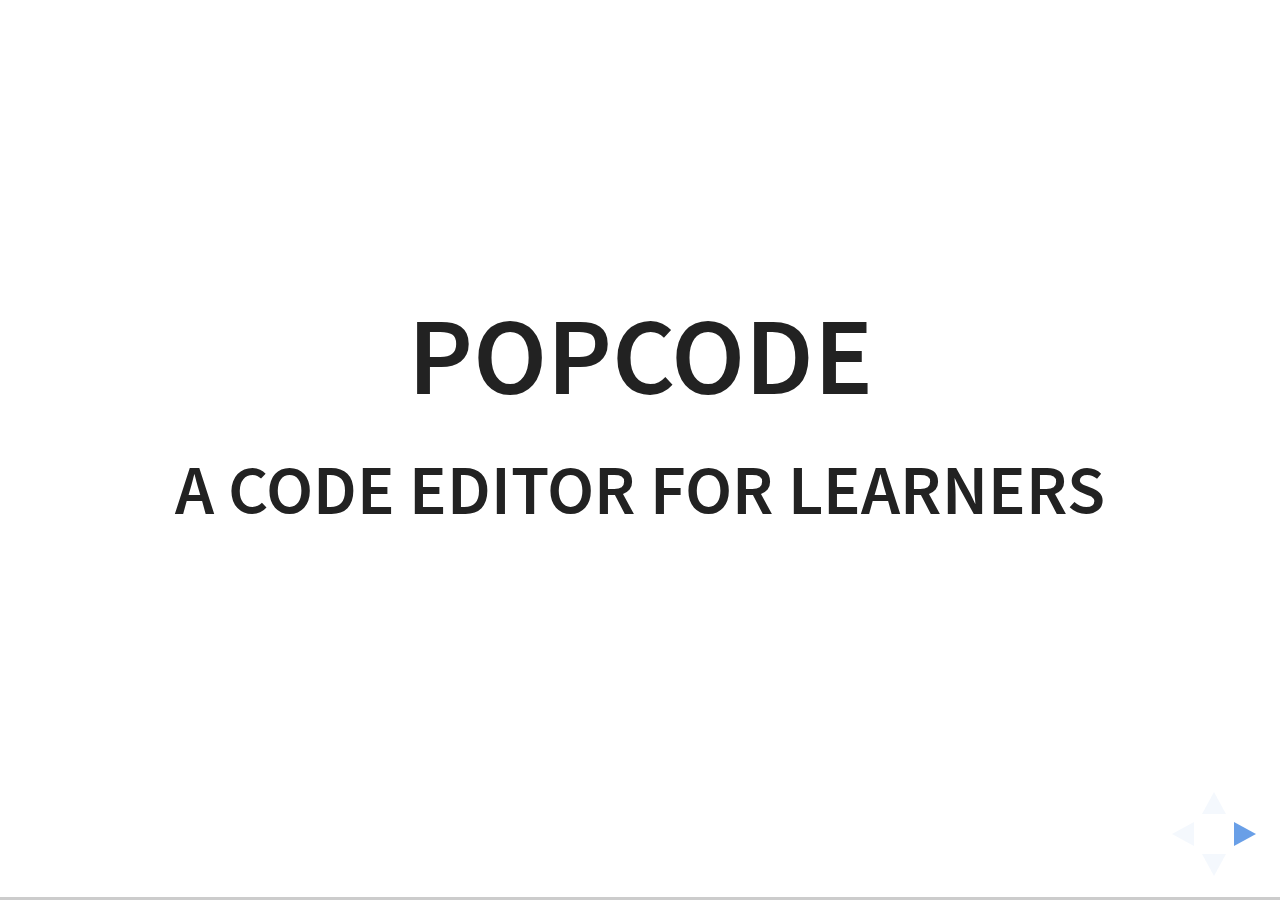
==== csnyc-popcode/index.html @ 27e4591c "Add a slide for tiered learning support" ====
<!doctype html>
<html>
  <head>
    <meta charset="utf-8">
    <meta name="viewport" content="width=device-width, initial-scale=1.0, maximum-scale=1.0, user-scalable=no">

    <title>Popcode: A Code Editor for Learners</title>

    <link rel="stylesheet" href="css/reveal.css">
    <link rel="stylesheet" href="css/theme/white.css">

    <!-- Theme used for syntax highlighting of code -->
    <link rel="stylesheet" href="lib/css/zenburn.css">

    <!-- Printing and PDF exports -->
    <script>
      var link = document.createElement( 'link' );
      link.rel = 'stylesheet';
      link.type = 'text/css';
      link.href = window.location.search.match( /print-pdf/gi ) ? 'css/print/pdf.css' : 'css/print/paper.css';
      document.getElementsByTagName( 'head' )[0].appendChild( link );
    </script>
  </head>
  <body>
    <div class="reveal">
      <div class="slides">
        <section>
          <h1>Popcode</h1>
          <h2>A Code Editor for Learners</h2>
        </section>

        <section>
          <h1>Do Now</h1>
          <table>
            <tr>
              <td><small>If your last name starts with <b>A–M</b>, open <code>https://jsbin.com</code></small></td>
              <td><small>If your last name starts with <b>N–Z</b>, open <code>https://popcode.org</code></small></td>
            </tr>
            <tr>
              <td colspan="2">
                Type the following code in the editor—then fix the bugs!
              </td>
            </tr>
            <tr>
              <td>
                <h4>HTML (in the <code>body</code>)</h4>
                <pre><code>&lt;h1&gt;My Web Page&lt;/h2&gt;
&lt;p&gt;&lt;a href=//google.com&gt;
  Go to Google
&lt;/a&gt;</pre>
              </td>
              <td>
                <h4>CSS</h4>
                <pre><code>a {
  font-color: red
}</code></pre>
              </td>
            </tr>
          </table>
        </section>

        <section>
          <p>Popcode is a code editor built for learners.</p>
        </section>

        <section>
          <h1>Agenda</h1>
          <ol>
            <li>Do Now/Intro</li>
            <li>What is Popcode?</li>
            <li>Why we built Popcode</li>
            <li>How Popcode is being used</li>
            <li>What’s next for Popcode</li>
            <li>Lesson and activity</li>
            <li>Discussion</li>
            <li>Q&amp;A</li>
          </ol>
        </section>

        <section>
          <h1>Who I am</h1>
          <div>
          <img style="max-height: 30vh" data-src="https://dl.dropboxusercontent.com/u/37033819/2016-11-17_2023.png?raw=1">
          </div>
          <ul>
            <li>My name is Mat</li>
            <li>I manage an engineering team at Genius</li>
            <li>I am a third-year volunteer for ScriptEd</li>
            <li>I created Popcode</li>
          </ul>
        </section>

        <section>
          <h1>What is Popcode?</h1>
        </section>

        <section>
          <p>Popcode tells you what’s wrong in plain English.</p>
          <table>
            <tr>
              <td>
                <h2>JS Bin</h2>
                <img data-src="images/jsbin.png">
              </td>
              <td>
                <h2>Popcode</h2>
                <img data-src="images/popcode.png">
              </td>
            </tr>
          </table>
        </section>

        <section>
          <p>Popcode is designed for classrooms</p>
          <ul>
            <li class="fragment">Works well on unreliable networks</li>
            <li class="fragment">One click to export work to GitHub gist</li>
            <li class="fragment">Teachers create starter code URL that can be opened with one click</li>
          </ul>
        </section>

        <section>
          <h1>Why we made Popcode</h1>
        </section>

        <section>
          <p>The web is a great place to learn to code.</p>

          <p class="fragment">It’s also a terrible one.</p>
        </section>

        <section>
          <p>Children learn best when they can explore on their own.</p>
        </section>

        <section>
          <p>Educators are most effective when teaching concepts, not rote mechanics.</p>
        </section>

        <section>
          <h1>How Popcode is being used today</h1>
        </section>

        <section>
          <img class="plain" data-src="https://s3.amazonaws.com/ellevate-app-uploads-production/events/4019/event_image/large/scripted-full-mark-orange.png?1424753155">
          <ul>
            <li>36 classrooms</li>
            <li>Over 1,000 students</li>
            <li>Daily part of the curriculum</li>
          </ul>
        </section>

        <section>
          <h1>What’s Next for Popcode</h1>
        </section>

        <section>
          <h3>More and better mistake support</h3>
        </section>

        <section>
          <h3>Code labeling</h3>
          <div>
            <img data-src="http://worrydream.com/LearnableProgramming/Images/Vocab7.png">
          </div>
        </section>

        <section>
          <h3>Tiered learning support</h3>
        </section>

        <section>
          <h3>Support more classroom workflows</h3>
          <ul>
            <li class="fragment">Assignment and submission</li>
            <li class="fragment">Automated checks for correctness</li>
            <li class="fragment">Group work</li>
          </ul>
        </section>

        <section>
          <h1>Activity</h1>
          <p><code>http://bit.ly/csnycpopcode1</code></p>
          <p><code>http://bit.ly/csnycpopcode2</code></p>
        </section>

        <section>
          <h1>Discussion</h1>
          <p>How can tools like Popcode better support students learning how to code?</p>
        </section>

        <section>
          <h1>Q&A</h1>
        </section>

        <section>
          <h1>Thanks!</h1>
          <p>https://popcode.org</p>
          <p>https://github.com/popcodeorg/popcode</p>
          <p>@popcodeorg</p>
          <p>mat.a.brown@gmail.com</p>
        </section>
      </div>
    </div>

    <script src="lib/js/head.min.js"></script>
    <script src="js/reveal.js"></script>

    <script>
      // More info https://github.com/hakimel/reveal.js#configuration
      Reveal.initialize({
        history: true,

        // More info https://github.com/hakimel/reveal.js#dependencies
        dependencies: [
        { src: 'plugin/markdown/marked.js' },
        { src: 'plugin/markdown/markdown.js' },
        { src: 'plugin/notes/notes.js', async: true },
        { src: 'plugin/highlight/highlight.js', async: true, callback: function() { hljs.initHighlightingOnLoad(); } }
        ]
      });
    </script>
  </body>
</html>
---- csnyc-popcode/css/reveal.css ----
/*!
 * reveal.js
 * http://lab.hakim.se/reveal-js
 * MIT licensed
 *
 * Copyright (C) 2016 Hakim El Hattab, http://hakim.se
 */
/*********************************************
 * RESET STYLES
 *********************************************/
html, body, .reveal div, .reveal span, .reveal applet, .reveal object, .reveal iframe,
.reveal h1, .reveal h2, .reveal h3, .reveal h4, .reveal h5, .reveal h6, .reveal p, .reveal blockquote, .reveal pre,
.reveal a, .reveal abbr, .reveal acronym, .reveal address, .reveal big, .reveal cite, .reveal code,
.reveal del, .reveal dfn, .reveal em, .reveal img, .reveal ins, .reveal kbd, .reveal q, .reveal s, .reveal samp,
.reveal small, .reveal strike, .reveal strong, .reveal sub, .reveal sup, .reveal tt, .reveal var,
.reveal b, .reveal u, .reveal center,
.reveal dl, .reveal dt, .reveal dd, .reveal ol, .reveal ul, .reveal li,
.reveal fieldset, .reveal form, .reveal label, .reveal legend,
.reveal table, .reveal caption, .reveal tbody, .reveal tfoot, .reveal thead, .reveal tr, .reveal th, .reveal td,
.reveal article, .reveal aside, .reveal canvas, .reveal details, .reveal embed,
.reveal figure, .reveal figcaption, .reveal footer, .reveal header, .reveal hgroup,
.reveal menu, .reveal nav, .reveal output, .reveal ruby, .reveal section, .reveal summary,
.reveal time, .reveal mark, .reveal audio, .reveal video {
  margin: 0;
  padding: 0;
  border: 0;
  font-size: 100%;
  font: inherit;
  vertical-align: baseline; }

.reveal article, .reveal aside, .reveal details, .reveal figcaption, .reveal figure,
.reveal footer, .reveal header, .reveal hgroup, .reveal menu, .reveal nav, .reveal section {
  display: block; }

/*********************************************
 * GLOBAL STYLES
 *********************************************/
html,
body {
  width: 100%;
  height: 100%;
  overflow: hidden; }

body {
  position: relative;
  line-height: 1;
  background-color: #fff;
  color: #000; }

html:-webkit-full-screen-ancestor {
  background-color: inherit; }

html:-moz-full-screen-ancestor {
  background-color: inherit; }

/*********************************************
 * VIEW FRAGMENTS
 *********************************************/
.reveal .slides section .fragment {
  opacity: 0;
  visibility: hidden;
  -webkit-transition: all .2s ease;
          transition: all .2s ease; }
  .reveal .slides section .fragment.visible {
    opacity: 1;
    visibility: visible; }

.reveal .slides section .fragment.grow {
  opacity: 1;
  visibility: visible; }
  .reveal .slides section .fragment.grow.visible {
    -webkit-transform: scale(1.3);
            transform: scale(1.3); }

.reveal .slides section .fragment.shrink {
  opacity: 1;
  visibility: visible; }
  .reveal .slides section .fragment.shrink.visible {
    -webkit-transform: scale(0.7);
            transform: scale(0.7); }

.reveal .slides section .fragment.zoom-in {
  -webkit-transform: scale(0.1);
          transform: scale(0.1); }
  .reveal .slides section .fragment.zoom-in.visible {
    -webkit-transform: none;
            transform: none; }

.reveal .slides section .fragment.fade-out {
  opacity: 1;
  visibility: visible; }
  .reveal .slides section .fragment.fade-out.visible {
    opacity: 0;
    visibility: hidden; }

.reveal .slides section .fragment.semi-fade-out {
  opacity: 1;
  visibility: visible; }
  .reveal .slides section .fragment.semi-fade-out.visible {
    opacity: 0.5;
    visibility: visible; }

.reveal .slides section .fragment.strike {
  opacity: 1;
  visibility: visible; }
  .reveal .slides section .fragment.strike.visible {
    text-decoration: line-through; }

.reveal .slides section .fragment.fade-up {
  -webkit-transform: translate(0, 20%);
          transform: translate(0, 20%); }
  .reveal .slides section .fragment.fade-up.visible {
    -webkit-transform: translate(0, 0);
            transform: translate(0, 0); }

.reveal .slides section .fragment.fade-down {
  -webkit-transform: translate(0, -20%);
          transform: translate(0, -20%); }
  .reveal .slides section .fragment.fade-down.visible {
    -webkit-transform: translate(0, 0);
            transform: translate(0, 0); }

.reveal .slides section .fragment.fade-right {
  -webkit-transform: translate(-20%, 0);
          transform: translate(-20%, 0); }
  .reveal .slides section .fragment.fade-right.visible {
    -webkit-transform: translate(0, 0);
            transform: translate(0, 0); }

.reveal .slides section .fragment.fade-left {
  -webkit-transform: translate(20%, 0);
          transform: translate(20%, 0); }
  .reveal .slides section .fragment.fade-left.visible {
    -webkit-transform: translate(0, 0);
            transform: translate(0, 0); }

.reveal .slides section .fragment.current-visible {
  opacity: 0;
  visibility: hidden; }
  .reveal .slides section .fragment.current-visible.current-fragment {
    opacity: 1;
    visibility: visible; }

.reveal .slides section .fragment.highlight-red,
.reveal .slides section .fragment.highlight-current-red,
.reveal .slides section .fragment.highlight-green,
.reveal .slides section .fragment.highlight-current-green,
.reveal .slides section .fragment.highlight-blue,
.reveal .slides section .fragment.highlight-current-blue {
  opacity: 1;
  visibility: visible; }

.reveal .slides section .fragment.highlight-red.visible {
  color: #ff2c2d; }

.reveal .slides section .fragment.highlight-green.visible {
  color: #17ff2e; }

.reveal .slides section .fragment.highlight-blue.visible {
  color: #1b91ff; }

.reveal .slides section .fragment.highlight-current-red.current-fragment {
  color: #ff2c2d; }

.reveal .slides section .fragment.highlight-current-green.current-fragment {
  color: #17ff2e; }

.reveal .slides section .fragment.highlight-current-blue.current-fragment {
  color: #1b91ff; }

/*********************************************
 * DEFAULT ELEMENT STYLES
 *********************************************/
/* Fixes issue in Chrome where italic fonts did not appear when printing to PDF */
.reveal:after {
  content: '';
  font-style: italic; }

.reveal iframe {
  z-index: 1; }

/** Prevents layering issues in certain browser/transition combinations */
.reveal a {
  position: relative; }

.reveal .stretch {
  max-width: none;
  max-height: none; }

.reveal pre.stretch code {
  height: 100%;
  max-height: 100%;
  box-sizing: border-box; }

/*********************************************
 * CONTROLS
 *********************************************/
.reveal .controls {
  display: none;
  position: fixed;
  width: 110px;
  height: 110px;
  z-index: 30;
  right: 10px;
  bottom: 10px;
  -webkit-user-select: none; }

.reveal .controls button {
  padding: 0;
  position: absolute;
  opacity: 0.05;
  width: 0;
  height: 0;
  background-color: transparent;
  border: 12px solid transparent;
  -webkit-transform: scale(0.9999);
          transform: scale(0.9999);
  -webkit-transition: all 0.2s ease;
          transition: all 0.2s ease;
  -webkit-appearance: none;
  -webkit-tap-highlight-color: transparent; }

.reveal .controls .enabled {
  opacity: 0.7;
  cursor: pointer; }

.reveal .controls .enabled:active {
  margin-top: 1px; }

.reveal .controls .navigate-left {
  top: 42px;
  border-right-width: 22px;
  border-right-color: #000; }

.reveal .controls .navigate-left.fragmented {
  opacity: 0.3; }

.reveal .controls .navigate-right {
  left: 74px;
  top: 42px;
  border-left-width: 22px;
  border-left-color: #000; }

.reveal .controls .navigate-right.fragmented {
  opacity: 0.3; }

.reveal .controls .navigate-up {
  left: 42px;
  border-bottom-width: 22px;
  border-bottom-color: #000; }

.reveal .controls .navigate-up.fragmented {
  opacity: 0.3; }

.reveal .controls .navigate-down {
  left: 42px;
  top: 74px;
  border-top-width: 22px;
  border-top-color: #000; }

.reveal .controls .navigate-down.fragmented {
  opacity: 0.3; }

/*********************************************
 * PROGRESS BAR
 *********************************************/
.reveal .progress {
  position: fixed;
  display: none;
  height: 3px;
  width: 100%;
  bottom: 0;
  left: 0;
  z-index: 10;
  background-color: rgba(0, 0, 0, 0.2); }

.reveal .progress:after {
  content: '';
  display: block;
  position: absolute;
  height: 20px;
  width: 100%;
  top: -20px; }

.reveal .progress span {
  display: block;
  height: 100%;
  width: 0px;
  background-color: #000;
  -webkit-transition: width 800ms cubic-bezier(0.26, 0.86, 0.44, 0.985);
          transition: width 800ms cubic-bezier(0.26, 0.86, 0.44, 0.985); }

/*********************************************
 * SLIDE NUMBER
 *********************************************/
.reveal .slide-number {
  position: fixed;
  display: block;
  right: 8px;
  bottom: 8px;
  z-index: 31;
  font-family: Helvetica, sans-serif;
  font-size: 12px;
  line-height: 1;
  color: #fff;
  background-color: rgba(0, 0, 0, 0.4);
  padding: 5px; }

.reveal .slide-number-delimiter {
  margin: 0 3px; }

/*********************************************
 * SLIDES
 *********************************************/
.reveal {
  position: relative;
  width: 100%;
  height: 100%;
  overflow: hidden;
  -ms-touch-action: none;
      touch-action: none; }

.reveal .slides {
  position: absolute;
  width: 100%;
  height: 100%;
  top: 0;
  right: 0;
  bottom: 0;
  left: 0;
  margin: auto;
  overflow: visible;
  z-index: 1;
  text-align: center;
  -webkit-perspective: 600px;
          perspective: 600px;
  -webkit-perspective-origin: 50% 40%;
          perspective-origin: 50% 40%; }

.reveal .slides > section {
  -ms-perspective: 600px; }

.reveal .slides > section,
.reveal .slides > section > section {
  display: none;
  position: absolute;
  width: 100%;
  padding: 20px 0px;
  z-index: 10;
  -webkit-transform-style: preserve-3d;
          transform-style: preserve-3d;
  -webkit-transition: -webkit-transform-origin 800ms cubic-bezier(0.26, 0.86, 0.44, 0.985), -webkit-transform 800ms cubic-bezier(0.26, 0.86, 0.44, 0.985), visibility 800ms cubic-bezier(0.26, 0.86, 0.44, 0.985), opacity 800ms cubic-bezier(0.26, 0.86, 0.44, 0.985);
          transition: transform-origin 800ms cubic-bezier(0.26, 0.86, 0.44, 0.985), transform 800ms cubic-bezier(0.26, 0.86, 0.44, 0.985), visibility 800ms cubic-bezier(0.26, 0.86, 0.44, 0.985), opacity 800ms cubic-bezier(0.26, 0.86, 0.44, 0.985); }

/* Global transition speed settings */
.reveal[data-transition-speed="fast"] .slides section {
  -webkit-transition-duration: 400ms;
          transition-duration: 400ms; }

.reveal[data-transition-speed="slow"] .slides section {
  -webkit-transition-duration: 1200ms;
          transition-duration: 1200ms; }

/* Slide-specific transition speed overrides */
.reveal .slides section[data-transition-speed="fast"] {
  -webkit-transition-duration: 400ms;
          transition-duration: 400ms; }

.reveal .slides section[data-transition-speed="slow"] {
  -webkit-transition-duration: 1200ms;
          transition-duration: 1200ms; }

.reveal .slides > section.stack {
  padding-top: 0;
  padding-bottom: 0; }

.reveal .slides > section.present,
.reveal .slides > section > section.present {
  display: block;
  z-index: 11;
  opacity: 1; }

.reveal.center,
.reveal.center .slides,
.reveal.center .slides section {
  min-height: 0 !important; }

/* Don't allow interaction with invisible slides */
.reveal .slides > section.future,
.reveal .slides > section > section.future,
.reveal .slides > section.past,
.reveal .slides > section > section.past {
  pointer-events: none; }

.reveal.overview .slides > section,
.reveal.overview .slides > section > section {
  pointer-events: auto; }

.reveal .slides > section.past,
.reveal .slides > section.future,
.reveal .slides > section > section.past,
.reveal .slides > section > section.future {
  opacity: 0; }

/*********************************************
 * Mixins for readability of transitions
 *********************************************/
/*********************************************
 * SLIDE TRANSITION
 * Aliased 'linear' for backwards compatibility
 *********************************************/
.reveal.slide section {
  -webkit-backface-visibility: hidden;
          backface-visibility: hidden; }

.reveal .slides > section[data-transition=slide].past,
.reveal .slides > section[data-transition~=slide-out].past,
.reveal.slide .slides > section:not([data-transition]).past {
  -webkit-transform: translate(-150%, 0);
          transform: translate(-150%, 0); }

.reveal .slides > section[data-transition=slide].future,
.reveal .slides > section[data-transition~=slide-in].future,
.reveal.slide .slides > section:not([data-transition]).future {
  -webkit-transform: translate(150%, 0);
          transform: translate(150%, 0); }

.reveal .slides > section > section[data-transition=slide].past,
.reveal .slides > section > section[data-transition~=slide-out].past,
.reveal.slide .slides > section > section:not([data-transition]).past {
  -webkit-transform: translate(0, -150%);
          transform: translate(0, -150%); }

.reveal .slides > section > section[data-transition=slide].future,
.reveal .slides > section > section[data-transition~=slide-in].future,
.reveal.slide .slides > section > section:not([data-transition]).future {
  -webkit-transform: translate(0, 150%);
          transform: translate(0, 150%); }

.reveal.linear section {
  -webkit-backface-visibility: hidden;
          backface-visibility: hidden; }

.reveal .slides > section[data-transition=linear].past,
.reveal .slides > section[data-transition~=linear-out].past,
.reveal.linear .slides > section:not([data-transition]).past {
  -webkit-transform: translate(-150%, 0);
          transform: translate(-150%, 0); }

.reveal .slides > section[data-transition=linear].future,
.reveal .slides > section[data-transition~=linear-in].future,
.reveal.linear .slides > section:not([data-transition]).future {
  -webkit-transform: translate(150%, 0);
          transform: translate(150%, 0); }

.reveal .slides > section > section[data-transition=linear].past,
.reveal .slides > section > section[data-transition~=linear-out].past,
.reveal.linear .slides > section > section:not([data-transition]).past {
  -webkit-transform: translate(0, -150%);
          transform: translate(0, -150%); }

.reveal .slides > section > section[data-transition=linear].future,
.reveal .slides > section > section[data-transition~=linear-in].future,
.reveal.linear .slides > section > section:not([data-transition]).future {
  -webkit-transform: translate(0, 150%);
          transform: translate(0, 150%); }

/*********************************************
 * CONVEX TRANSITION
 * Aliased 'default' for backwards compatibility
 *********************************************/
.reveal .slides > section[data-transition=default].past,
.reveal .slides > section[data-transition~=default-out].past,
.reveal.default .slides > section:not([data-transition]).past {
  -webkit-transform: translate3d(-100%, 0, 0) rotateY(-90deg) translate3d(-100%, 0, 0);
          transform: translate3d(-100%, 0, 0) rotateY(-90deg) translate3d(-100%, 0, 0); }

.reveal .slides > section[data-transition=default].future,
.reveal .slides > section[data-transition~=default-in].future,
.reveal.default .slides > section:not([data-transition]).future {
  -webkit-transform: translate3d(100%, 0, 0) rotateY(90deg) translate3d(100%, 0, 0);
          transform: translate3d(100%, 0, 0) rotateY(90deg) translate3d(100%, 0, 0); }

.reveal .slides > section > section[data-transition=default].past,
.reveal .slides > section > section[data-transition~=default-out].past,
.reveal.default .slides > section > section:not([data-transition]).past {
  -webkit-transform: translate3d(0, -300px, 0) rotateX(70deg) translate3d(0, -300px, 0);
          transform: translate3d(0, -300px, 0) rotateX(70deg) translate3d(0, -300px, 0); }

.reveal .slides > section > section[data-transition=default].future,
.reveal .slides > section > section[data-transition~=default-in].future,
.reveal.default .slides > section > section:not([data-transition]).future {
  -webkit-transform: translate3d(0, 300px, 0) rotateX(-70deg) translate3d(0, 300px, 0);
          transform: translate3d(0, 300px, 0) rotateX(-70deg) translate3d(0, 300px, 0); }

.reveal .slides > section[data-transition=convex].past,
.reveal .slides > section[data-transition~=convex-out].past,
.reveal.convex .slides > section:not([data-transition]).past {
  -webkit-transform: translate3d(-100%, 0, 0) rotateY(-90deg) translate3d(-100%, 0, 0);
          transform: translate3d(-100%, 0, 0) rotateY(-90deg) translate3d(-100%, 0, 0); }

.reveal .slides > section[data-transition=convex].future,
.reveal .slides > section[data-transition~=convex-in].future,
.reveal.convex .slides > section:not([data-transition]).future {
  -webkit-transform: translate3d(100%, 0, 0) rotateY(90deg) translate3d(100%, 0, 0);
          transform: translate3d(100%, 0, 0) rotateY(90deg) translate3d(100%, 0, 0); }

.reveal .slides > section > section[data-transition=convex].past,
.reveal .slides > section > section[data-transition~=convex-out].past,
.reveal.convex .slides > section > section:not([data-transition]).past {
  -webkit-transform: translate3d(0, -300px, 0) rotateX(70deg) translate3d(0, -300px, 0);
          transform: translate3d(0, -300px, 0) rotateX(70deg) translate3d(0, -300px, 0); }

.reveal .slides > section > section[data-transition=convex].future,
.reveal .slides > section > section[data-transition~=convex-in].future,
.reveal.convex .slides > section > section:not([data-transition]).future {
  -webkit-transform: translate3d(0, 300px, 0) rotateX(-70deg) translate3d(0, 300px, 0);
          transform: translate3d(0, 300px, 0) rotateX(-70deg) translate3d(0, 300px, 0); }

/*********************************************
 * CONCAVE TRANSITION
 *********************************************/
.reveal .slides > section[data-transition=concave].past,
.reveal .slides > section[data-transition~=concave-out].past,
.reveal.concave .slides > section:not([data-transition]).past {
  -webkit-transform: translate3d(-100%, 0, 0) rotateY(90deg) translate3d(-100%, 0, 0);
          transform: translate3d(-100%, 0, 0) rotateY(90deg) translate3d(-100%, 0, 0); }

.reveal .slides > section[data-transition=concave].future,
.reveal .slides > section[data-transition~=concave-in].future,
.reveal.concave .slides > section:not([data-transition]).future {
  -webkit-transform: translate3d(100%, 0, 0) rotateY(-90deg) translate3d(100%, 0, 0);
          transform: translate3d(100%, 0, 0) rotateY(-90deg) translate3d(100%, 0, 0); }

.reveal .slides > section > section[data-transition=concave].past,
.reveal .slides > section > section[data-transition~=concave-out].past,
.reveal.concave .slides > section > section:not([data-transition]).past {
  -webkit-transform: translate3d(0, -80%, 0) rotateX(-70deg) translate3d(0, -80%, 0);
          transform: translate3d(0, -80%, 0) rotateX(-70deg) translate3d(0, -80%, 0); }

.reveal .slides > section > section[data-transition=concave].future,
.reveal .slides > section > section[data-transition~=concave-in].future,
.reveal.concave .slides > section > section:not([data-transition]).future {
  -webkit-transform: translate3d(0, 80%, 0) rotateX(70deg) translate3d(0, 80%, 0);
          transform: translate3d(0, 80%, 0) rotateX(70deg) translate3d(0, 80%, 0); }

/*********************************************
 * ZOOM TRANSITION
 *********************************************/
.reveal .slides section[data-transition=zoom],
.reveal.zoom .slides section:not([data-transition]) {
  -webkit-transition-timing-function: ease;
          transition-timing-function: ease; }

.reveal .slides > section[data-transition=zoom].past,
.reveal .slides > section[data-transition~=zoom-out].past,
.reveal.zoom .slides > section:not([data-transition]).past {
  visibility: hidden;
  -webkit-transform: scale(16);
          transform: scale(16); }

.reveal .slides > section[data-transition=zoom].future,
.reveal .slides > section[data-transition~=zoom-in].future,
.reveal.zoom .slides > section:not([data-transition]).future {
  visibility: hidden;
  -webkit-transform: scale(0.2);
          transform: scale(0.2); }

.reveal .slides > section > section[data-transition=zoom].past,
.reveal .slides > section > section[data-transition~=zoom-out].past,
.reveal.zoom .slides > section > section:not([data-transition]).past {
  -webkit-transform: translate(0, -150%);
          transform: translate(0, -150%); }

.reveal .slides > section > section[data-transition=zoom].future,
.reveal .slides > section > section[data-transition~=zoom-in].future,
.reveal.zoom .slides > section > section:not([data-transition]).future {
  -webkit-transform: translate(0, 150%);
          transform: translate(0, 150%); }

/*********************************************
 * CUBE TRANSITION
 *********************************************/
.reveal.cube .slides {
  -webkit-perspective: 1300px;
          perspective: 1300px; }

.reveal.cube .slides section {
  padding: 30px;
  min-height: 700px;
  -webkit-backface-visibility: hidden;
          backface-visibility: hidden;
  box-sizing: border-box; }

.reveal.center.cube .slides section {
  min-height: 0; }

.reveal.cube .slides section:not(.stack):before {
  content: '';
  position: absolute;
  display: block;
  width: 100%;
  height: 100%;
  left: 0;
  top: 0;
  background: rgba(0, 0, 0, 0.1);
  border-radius: 4px;
  -webkit-transform: translateZ(-20px);
          transform: translateZ(-20px); }

.reveal.cube .slides section:not(.stack):after {
  content: '';
  position: absolute;
  display: block;
  width: 90%;
  height: 30px;
  left: 5%;
  bottom: 0;
  background: none;
  z-index: 1;
  border-radius: 4px;
  box-shadow: 0px 95px 25px rgba(0, 0, 0, 0.2);
  -webkit-transform: translateZ(-90px) rotateX(65deg);
          transform: translateZ(-90px) rotateX(65deg); }

.reveal.cube .slides > section.stack {
  padding: 0;
  background: none; }

.reveal.cube .slides > section.past {
  -webkit-transform-origin: 100% 0%;
          transform-origin: 100% 0%;
  -webkit-transform: translate3d(-100%, 0, 0) rotateY(-90deg);
          transform: translate3d(-100%, 0, 0) rotateY(-90deg); }

.reveal.cube .slides > section.future {
  -webkit-transform-origin: 0% 0%;
          transform-origin: 0% 0%;
  -webkit-transform: translate3d(100%, 0, 0) rotateY(90deg);
          transform: translate3d(100%, 0, 0) rotateY(90deg); }

.reveal.cube .slides > section > section.past {
  -webkit-transform-origin: 0% 100%;
          transform-origin: 0% 100%;
  -webkit-transform: translate3d(0, -100%, 0) rotateX(90deg);
          transform: translate3d(0, -100%, 0) rotateX(90deg); }

.reveal.cube .slides > section > section.future {
  -webkit-transform-origin: 0% 0%;
          transform-origin: 0% 0%;
  -webkit-transform: translate3d(0, 100%, 0) rotateX(-90deg);
          transform: translate3d(0, 100%, 0) rotateX(-90deg); }

/*********************************************
 * PAGE TRANSITION
 *********************************************/
.reveal.page .slides {
  -webkit-perspective-origin: 0% 50%;
          perspective-origin: 0% 50%;
  -webkit-perspective: 3000px;
          perspective: 3000px; }

.reveal.page .slides section {
  padding: 30px;
  min-height: 700px;
  box-sizing: border-box; }

.reveal.page .slides section.past {
  z-index: 12; }

.reveal.page .slides section:not(.stack):before {
  content: '';
  position: absolute;
  display: block;
  width: 100%;
  height: 100%;
  left: 0;
  top: 0;
  background: rgba(0, 0, 0, 0.1);
  -webkit-transform: translateZ(-20px);
          transform: translateZ(-20px); }

.reveal.page .slides section:not(.stack):after {
  content: '';
  position: absolute;
  display: block;
  width: 90%;
  height: 30px;
  left: 5%;
  bottom: 0;
  background: none;
  z-index: 1;
  border-radius: 4px;
  box-shadow: 0px 95px 25px rgba(0, 0, 0, 0.2);
  -webkit-transform: translateZ(-90px) rotateX(65deg); }

.reveal.page .slides > section.stack {
  padding: 0;
  background: none; }

.reveal.page .slides > section.past {
  -webkit-transform-origin: 0% 0%;
          transform-origin: 0% 0%;
  -webkit-transform: translate3d(-40%, 0, 0) rotateY(-80deg);
          transform: translate3d(-40%, 0, 0) rotateY(-80deg); }

.reveal.page .slides > section.future {
  -webkit-transform-origin: 100% 0%;
          transform-origin: 100% 0%;
  -webkit-transform: translate3d(0, 0, 0);
          transform: translate3d(0, 0, 0); }

.reveal.page .slides > section > section.past {
  -webkit-transform-origin: 0% 0%;
          transform-origin: 0% 0%;
  -webkit-transform: translate3d(0, -40%, 0) rotateX(80deg);
          transform: translate3d(0, -40%, 0) rotateX(80deg); }

.reveal.page .slides > section > section.future {
  -webkit-transform-origin: 0% 100%;
          transform-origin: 0% 100%;
  -webkit-transform: translate3d(0, 0, 0);
          transform: translate3d(0, 0, 0); }

/*********************************************
 * FADE TRANSITION
 *********************************************/
.reveal .slides section[data-transition=fade],
.reveal.fade .slides section:not([data-transition]),
.reveal.fade .slides > section > section:not([data-transition]) {
  -webkit-transform: none;
          transform: none;
  -webkit-transition: opacity 0.5s;
          transition: opacity 0.5s; }

.reveal.fade.overview .slides section,
.reveal.fade.overview .slides > section > section {
  -webkit-transition: none;
          transition: none; }

/*********************************************
 * NO TRANSITION
 *********************************************/
.reveal .slides section[data-transition=none],
.reveal.none .slides section:not([data-transition]) {
  -webkit-transform: none;
          transform: none;
  -webkit-transition: none;
          transition: none; }

/*********************************************
 * PAUSED MODE
 *********************************************/
.reveal .pause-overlay {
  position: absolute;
  top: 0;
  left: 0;
  width: 100%;
  height: 100%;
  background: black;
  visibility: hidden;
  opacity: 0;
  z-index: 100;
  -webkit-transition: all 1s ease;
          transition: all 1s ease; }

.reveal.paused .pause-overlay {
  visibility: visible;
  opacity: 1; }

/*********************************************
 * FALLBACK
 *********************************************/
.no-transforms {
  overflow-y: auto; }

.no-transforms .reveal .slides {
  position: relative;
  width: 80%;
  height: auto !important;
  top: 0;
  left: 50%;
  margin: 0;
  text-align: center; }

.no-transforms .reveal .controls,
.no-transforms .reveal .progress {
  display: none !important; }

.no-transforms .reveal .slides section {
  display: block !important;
  opacity: 1 !important;
  position: relative !important;
  height: auto;
  min-height: 0;
  top: 0;
  left: -50%;
  margin: 70px 0;
  -webkit-transform: none;
          transform: none; }

.no-transforms .reveal .slides section section {
  left: 0; }

.reveal .no-transition,
.reveal .no-transition * {
  -webkit-transition: none !important;
          transition: none !important; }

/*********************************************
 * PER-SLIDE BACKGROUNDS
 *********************************************/
.reveal .backgrounds {
  position: absolute;
  width: 100%;
  height: 100%;
  top: 0;
  left: 0;
  -webkit-perspective: 600px;
          perspective: 600px; }

.reveal .slide-background {
  display: none;
  position: absolute;
  width: 100%;
  height: 100%;
  opacity: 0;
  visibility: hidden;
  background-color: transparent;
  background-position: 50% 50%;
  background-repeat: no-repeat;
  background-size: cover;
  -webkit-transition: all 800ms cubic-bezier(0.26, 0.86, 0.44, 0.985);
          transition: all 800ms cubic-bezier(0.26, 0.86, 0.44, 0.985); }

.reveal .slide-background.stack {
  display: block; }

.reveal .slide-background.present {
  opacity: 1;
  visibility: visible; }

.print-pdf .reveal .slide-background {
  opacity: 1 !important;
  visibility: visible !important; }

/* Video backgrounds */
.reveal .slide-background video {
  position: absolute;
  width: 100%;
  height: 100%;
  max-width: none;
  max-height: none;
  top: 0;
  left: 0; }

/* Immediate transition style */
.reveal[data-background-transition=none] > .backgrounds .slide-background,
.reveal > .backgrounds .slide-background[data-background-transition=none] {
  -webkit-transition: none;
          transition: none; }

/* Slide */
.reveal[data-background-transition=slide] > .backgrounds .slide-background,
.reveal > .backgrounds .slide-background[data-background-transition=slide] {
  opacity: 1;
  -webkit-backface-visibility: hidden;
          backface-visibility: hidden; }

.reveal[data-background-transition=slide] > .backgrounds .slide-background.past,
.reveal > .backgrounds .slide-background.past[data-background-transition=slide] {
  -webkit-transform: translate(-100%, 0);
          transform: translate(-100%, 0); }

.reveal[data-background-transition=slide] > .backgrounds .slide-background.future,
.reveal > .backgrounds .slide-background.future[data-background-transition=slide] {
  -webkit-transform: translate(100%, 0);
          transform: translate(100%, 0); }

.reveal[data-background-transition=slide] > .backgrounds .slide-background > .slide-background.past,
.reveal > .backgrounds .slide-background > .slide-background.past[data-background-transition=slide] {
  -webkit-transform: translate(0, -100%);
          transform: translate(0, -100%); }

.reveal[data-background-transition=slide] > .backgrounds .slide-background > .slide-background.future,
.reveal > .backgrounds .slide-background > .slide-background.future[data-background-transition=slide] {
  -webkit-transform: translate(0, 100%);
          transform: translate(0, 100%); }

/* Convex */
.reveal[data-background-transition=convex] > .backgrounds .slide-background.past,
.reveal > .backgrounds .slide-background.past[data-background-transition=convex] {
  opacity: 0;
  -webkit-transform: translate3d(-100%, 0, 0) rotateY(-90deg) translate3d(-100%, 0, 0);
          transform: translate3d(-100%, 0, 0) rotateY(-90deg) translate3d(-100%, 0, 0); }

.reveal[data-background-transition=convex] > .backgrounds .slide-background.future,
.reveal > .backgrounds .slide-background.future[data-background-transition=convex] {
  opacity: 0;
  -webkit-transform: translate3d(100%, 0, 0) rotateY(90deg) translate3d(100%, 0, 0);
          transform: translate3d(100%, 0, 0) rotateY(90deg) translate3d(100%, 0, 0); }

.reveal[data-background-transition=convex] > .backgrounds .slide-background > .slide-background.past,
.reveal > .backgrounds .slide-background > .slide-background.past[data-background-transition=convex] {
  opacity: 0;
  -webkit-transform: translate3d(0, -100%, 0) rotateX(90deg) translate3d(0, -100%, 0);
          transform: translate3d(0, -100%, 0) rotateX(90deg) translate3d(0, -100%, 0); }

.reveal[data-background-transition=convex] > .backgrounds .slide-background > .slide-background.future,
.reveal > .backgrounds .slide-background > .slide-background.future[data-background-transition=convex] {
  opacity: 0;
  -webkit-transform: translate3d(0, 100%, 0) rotateX(-90deg) translate3d(0, 100%, 0);
          transform: translate3d(0, 100%, 0) rotateX(-90deg) translate3d(0, 100%, 0); }

/* Concave */
.reveal[data-background-transition=concave] > .backgrounds .slide-background.past,
.reveal > .backgrounds .slide-background.past[data-background-transition=concave] {
  opacity: 0;
  -webkit-transform: translate3d(-100%, 0, 0) rotateY(90deg) translate3d(-100%, 0, 0);
          transform: translate3d(-100%, 0, 0) rotateY(90deg) translate3d(-100%, 0, 0); }

.reveal[data-background-transition=concave] > .backgrounds .slide-background.future,
.reveal > .backgrounds .slide-background.future[data-background-transition=concave] {
  opacity: 0;
  -webkit-transform: translate3d(100%, 0, 0) rotateY(-90deg) translate3d(100%, 0, 0);
          transform: translate3d(100%, 0, 0) rotateY(-90deg) translate3d(100%, 0, 0); }

.reveal[data-background-transition=concave] > .backgrounds .slide-background > .slide-background.past,
.reveal > .backgrounds .slide-background > .slide-background.past[data-background-transition=concave] {
  opacity: 0;
  -webkit-transform: translate3d(0, -100%, 0) rotateX(-90deg) translate3d(0, -100%, 0);
          transform: translate3d(0, -100%, 0) rotateX(-90deg) translate3d(0, -100%, 0); }

.reveal[data-background-transition=concave] > .backgrounds .slide-background > .slide-background.future,
.reveal > .backgrounds .slide-background > .slide-background.future[data-background-transition=concave] {
  opacity: 0;
  -webkit-transform: translate3d(0, 100%, 0) rotateX(90deg) translate3d(0, 100%, 0);
          transform: translate3d(0, 100%, 0) rotateX(90deg) translate3d(0, 100%, 0); }

/* Zoom */
.reveal[data-background-transition=zoom] > .backgrounds .slide-background,
.reveal > .backgrounds .slide-background[data-background-transition=zoom] {
  -webkit-transition-timing-function: ease;
          transition-timing-function: ease; }

.reveal[data-background-transition=zoom] > .backgrounds .slide-background.past,
.reveal > .backgrounds .slide-background.past[data-background-transition=zoom] {
  opacity: 0;
  visibility: hidden;
  -webkit-transform: scale(16);
          transform: scale(16); }

.reveal[data-background-transition=zoom] > .backgrounds .slide-background.future,
.reveal > .backgrounds .slide-background.future[data-background-transition=zoom] {
  opacity: 0;
  visibility: hidden;
  -webkit-transform: scale(0.2);
          transform: scale(0.2); }

.reveal[data-background-transition=zoom] > .backgrounds .slide-background > .slide-background.past,
.reveal > .backgrounds .slide-background > .slide-background.past[data-background-transition=zoom] {
  opacity: 0;
  visibility: hidden;
  -webkit-transform: scale(16);
          transform: scale(16); }

.reveal[data-background-transition=zoom] > .backgrounds .slide-background > .slide-background.future,
.reveal > .backgrounds .slide-background > .slide-background.future[data-background-transition=zoom] {
  opacity: 0;
  visibility: hidden;
  -webkit-transform: scale(0.2);
          transform: scale(0.2); }

/* Global transition speed settings */
.reveal[data-transition-speed="fast"] > .backgrounds .slide-background {
  -webkit-transition-duration: 400ms;
          transition-duration: 400ms; }

.reveal[data-transition-speed="slow"] > .backgrounds .slide-background {
  -webkit-transition-duration: 1200ms;
          transition-duration: 1200ms; }

/*********************************************
 * OVERVIEW
 *********************************************/
.reveal.overview {
  -webkit-perspective-origin: 50% 50%;
          perspective-origin: 50% 50%;
  -webkit-perspective: 700px;
          perspective: 700px; }
  .reveal.overview .slides section {
    height: 100%;
    top: 0 !important;
    opacity: 1 !important;
    overflow: hidden;
    visibility: visible !important;
    cursor: pointer;
    box-sizing: border-box; }
  .reveal.overview .slides section:hover,
  .reveal.overview .slides section.present {
    outline: 10px solid rgba(150, 150, 150, 0.4);
    outline-offset: 10px; }
  .reveal.overview .slides section .fragment {
    opacity: 1;
    -webkit-transition: none;
            transition: none; }
  .reveal.overview .slides section:after,
  .reveal.overview .slides section:before {
    display: none !important; }
  .reveal.overview .slides > section.stack {
    padding: 0;
    top: 0 !important;
    background: none;
    outline: none;
    overflow: visible; }
  .reveal.overview .backgrounds {
    -webkit-perspective: inherit;
            perspective: inherit; }
  .reveal.overview .backgrounds .slide-background {
    opacity: 1;
    visibility: visible;
    outline: 10px solid rgba(150, 150, 150, 0.1);
    outline-offset: 10px; }

.reveal.overview .slides section,
.reveal.overview-deactivating .slides section {
  -webkit-transition: none;
          transition: none; }

.reveal.overview .backgrounds .slide-background,
.reveal.overview-deactivating .backgrounds .slide-background {
  -webkit-transition: none;
          transition: none; }

.reveal.overview-animated .slides {
  -webkit-transition: -webkit-transform 0.4s ease;
          transition: transform 0.4s ease; }

/*********************************************
 * RTL SUPPORT
 *********************************************/
.reveal.rtl .slides,
.reveal.rtl .slides h1,
.reveal.rtl .slides h2,
.reveal.rtl .slides h3,
.reveal.rtl .slides h4,
.reveal.rtl .slides h5,
.reveal.rtl .slides h6 {
  direction: rtl;
  font-family: sans-serif; }

.reveal.rtl pre,
.reveal.rtl code {
  direction: ltr; }

.reveal.rtl ol,
.reveal.rtl ul {
  text-align: right; }

.reveal.rtl .progress span {
  float: right; }

/*********************************************
 * PARALLAX BACKGROUND
 *********************************************/
.reveal.has-parallax-background .backgrounds {
  -webkit-transition: all 0.8s ease;
          transition: all 0.8s ease; }

/* Global transition speed settings */
.reveal.has-parallax-background[data-transition-speed="fast"] .backgrounds {
  -webkit-transition-duration: 400ms;
          transition-duration: 400ms; }

.reveal.has-parallax-background[data-transition-speed="slow"] .backgrounds {
  -webkit-transition-duration: 1200ms;
          transition-duration: 1200ms; }

/*********************************************
 * LINK PREVIEW OVERLAY
 *********************************************/
.reveal .overlay {
  position: absolute;
  top: 0;
  left: 0;
  width: 100%;
  height: 100%;
  z-index: 1000;
  background: rgba(0, 0, 0, 0.9);
  opacity: 0;
  visibility: hidden;
  -webkit-transition: all 0.3s ease;
          transition: all 0.3s ease; }

.reveal .overlay.visible {
  opacity: 1;
  visibility: visible; }

.reveal .overlay .spinner {
  position: absolute;
  display: block;
  top: 50%;
  left: 50%;
  width: 32px;
  height: 32px;
  margin: -16px 0 0 -16px;
  z-index: 10;
  background-image: url([data-uri]%2F%2F%2F6%2Bvr8nJybW1tcDAwOjo6Nvb26ioqKOjo7Ozs%2FLy8vz8%2FAAAAAAAAAAAACH%2FC05FVFNDQVBFMi4wAwEAAAAh%2FhpDcmVhdGVkIHdpdGggYWpheGxvYWQuaW5mbwAh%[base64]%2FV%2FnmOM82XiHRLYKhKP1oZmADdEAAAh%2BQQJCgAAACwAAAAAIAAgAAAE6hDISWlZpOrNp1lGNRSdRpDUolIGw5RUYhhHukqFu8DsrEyqnWThGvAmhVlteBvojpTDDBUEIFwMFBRAmBkSgOrBFZogCASwBDEY%2FCZSg7GSE0gSCjQBMVG023xWBhklAnoEdhQEfyNqMIcKjhRsjEdnezB%2BA4k8gTwJhFuiW4dokXiloUepBAp5qaKpp6%2BHo7aWW54wl7obvEe0kRuoplCGepwSx2jJvqHEmGt6whJpGpfJCHmOoNHKaHx61WiSR92E4lbFoq%2BB6QDtuetcaBPnW6%2BO7wDHpIiK9SaVK5GgV543tzjgGcghAgAh%[base64]%2B%2BG%2Bw48edZPK%2BM6hLJpQg484enXIdQFSS1u6UhksENEQAAIfkECQoAAAAsAAAAACAAIAAABOcQyEmpGKLqzWcZRVUQnZYg1aBSh2GUVEIQ2aQOE%2BG%2BcD4ntpWkZQj1JIiZIogDFFyHI0UxQwFugMSOFIPJftfVAEoZLBbcLEFhlQiqGp1Vd140AUklUN3eCA51C1EWMzMCezCBBmkxVIVHBWd3HHl9JQOIJSdSnJ0TDKChCwUJjoWMPaGqDKannasMo6WnM562R5YluZRwur0wpgqZE7NKUm%2BFNRPIhjBJxKZteWuIBMN4zRMIVIhffcgojwCF117i4nlLnY5ztRLsnOk%2BaV%2BoJY7V7m76PdkS4trKcdg0Zc0tTcKkRAAAIfkECQoAAAAsAAAAACAAIAAABO4QyEkpKqjqzScpRaVkXZWQEximw1BSCUEIlDohrft6cpKCk5xid5MNJTaAIkekKGQkWyKHkvhKsR7ARmitkAYDYRIbUQRQjWBwJRzChi9CRlBcY1UN4g0%[base64]%[base64]%2BE71SRQeyqUToLA7VxF0JDyIQh%2FMVVPMt1ECZlfcjZJ9mIKoaTl1MRIl5o4CUKXOwmyrCInCKqcWtvadL2SYhyASyNDJ0uIiRMDjI0Fd30%2FiI2UA5GSS5UDj2l6NoqgOgN4gksEBgYFf0FDqKgHnyZ9OX8HrgYHdHpcHQULXAS2qKpENRg7eAMLC7kTBaixUYFkKAzWAAnLC7FLVxLWDBLKCwaKTULgEwbLA4hJtOkSBNqITT3xEgfLpBtzE%2FjiuL04RGEBgwWhShRgQExHBAAh%2BQQJCgAAACwAAAAAIAAgAAAE7xDISWlSqerNpyJKhWRdlSAVoVLCWk6JKlAqAavhO9UkUHsqlE6CwO1cRdCQ8iEIfzFVTzLdRAmZX3I2SfZiCqGk5dTESJeaOAlClzsJsqwiJwiqnFrb2nS9kmIcgEsjQydLiIlHehhpejaIjzh9eomSjZR%[base64]%2BE71SRQeyqUToLA7VxF0JDyIQh%[base64]%2BE71SRQeyqUToLA7VxF0JDyIQh%2FMVVPMt1ECZlfcjZJ9mIKoaTl1MRIl5o4CUKXOwmyrCInCKqcWtvadL2SYhyASyNDJ0uIiUd6GAULDJCRiXo1CpGXDJOUjY%2BYip9DhToJA4RBLwMLCwVDfRgbBAaqqoZ1XBMHswsHtxtFaH1iqaoGNgAIxRpbFAgfPQSqpbgGBqUD1wBXeCYp1AYZ19JJOYgH1KwA4UBvQwXUBxPqVD9L3sbp2BNk2xvvFPJd%2BMFCN6HAAIKgNggY0KtEBAAh%[base64]%2BvsYMDAzZQPC9VCNkDWUhGkuE5PxJNwiUK4UfLzOlD4WvzAHaoG9nxPi5d%2BjYUqfAhhykOFwJWiAAAIfkECQoAAAAsAAAAACAAIAAABPAQyElpUqnqzaciSoVkXVUMFaFSwlpOCcMYlErAavhOMnNLNo8KsZsMZItJEIDIFSkLGQoQTNhIsFehRww2CQLKF0tYGKYSg%2BygsZIuNqJksKgbfgIGepNo2cIUB3V1B3IvNiBYNQaDSTtfhhx0CwVPI0UJe0%2Bbm4g5VgcGoqOcnjmjqDSdnhgEoamcsZuXO1aWQy8KAwOAuTYYGwi7w5h%2BKr0SJ8MFihpNbx%2B4Erq7BYBuzsdiH1jCAzoSfl0rVirNbRXlBBlLX%2BBP0XJLAPGzTkAuAOqb0WT5AH7OcdCm5B8TgRwSRKIHQtaLCwg1RAAAOwAAAAAAAAAAAA%3D%3D);
  visibility: visible;
  opacity: 0.6;
  -webkit-transition: all 0.3s ease;
          transition: all 0.3s ease; }

.reveal .overlay header {
  position: absolute;
  left: 0;
  top: 0;
  width: 100%;
  height: 40px;
  z-index: 2;
  border-bottom: 1px solid #222; }

.reveal .overlay header a {
  display: inline-block;
  width: 40px;
  height: 40px;
  padding: 0 10px;
  float: right;
  opacity: 0.6;
  box-sizing: border-box; }

.reveal .overlay header a:hover {
  opacity: 1; }

.reveal .overlay header a .icon {
  display: inline-block;
  width: 20px;
  height: 20px;
  background-position: 50% 50%;
  background-size: 100%;
  background-repeat: no-repeat; }

.reveal .overlay header a.close .icon {
  background-image: url([data-uri]); }

.reveal .overlay header a.external .icon {
  background-image: url([data-uri]); }

.reveal .overlay .viewport {
  position: absolute;
  display: -webkit-box;
  display: -webkit-flex;
  display: -ms-flexbox;
  display: flex;
  top: 40px;
  right: 0;
  bottom: 0;
  left: 0; }

.reveal .overlay.overlay-preview .viewport iframe {
  width: 100%;
  height: 100%;
  max-width: 100%;
  max-height: 100%;
  border: 0;
  opacity: 0;
  visibility: hidden;
  -webkit-transition: all 0.3s ease;
          transition: all 0.3s ease; }

.reveal .overlay.overlay-preview.loaded .viewport iframe {
  opacity: 1;
  visibility: visible; }

.reveal .overlay.overlay-preview.loaded .spinner {
  opacity: 0;
  visibility: hidden;
  -webkit-transform: scale(0.2);
          transform: scale(0.2); }

.reveal .overlay.overlay-help .viewport {
  overflow: auto;
  color: #fff; }

.reveal .overlay.overlay-help .viewport .viewport-inner {
  width: 600px;
  margin: auto;
  padding: 20px 20px 80px 20px;
  text-align: center;
  letter-spacing: normal; }

.reveal .overlay.overlay-help .viewport .viewport-inner .title {
  font-size: 20px; }

.reveal .overlay.overlay-help .viewport .viewport-inner table {
  border: 1px solid #fff;
  border-collapse: collapse;
  font-size: 16px; }

.reveal .overlay.overlay-help .viewport .viewport-inner table th,
.reveal .overlay.overlay-help .viewport .viewport-inner table td {
  width: 200px;
  padding: 14px;
  border: 1px solid #fff;
  vertical-align: middle; }

.reveal .overlay.overlay-help .viewport .viewport-inner table th {
  padding-top: 20px;
  padding-bottom: 20px; }

/*********************************************
 * PLAYBACK COMPONENT
 *********************************************/
.reveal .playback {
  position: fixed;
  left: 15px;
  bottom: 20px;
  z-index: 30;
  cursor: pointer;
  -webkit-transition: all 400ms ease;
          transition: all 400ms ease; }

.reveal.overview .playback {
  opacity: 0;
  visibility: hidden; }

/*********************************************
 * ROLLING LINKS
 *********************************************/
.reveal .roll {
  display: inline-block;
  line-height: 1.2;
  overflow: hidden;
  vertical-align: top;
  -webkit-perspective: 400px;
          perspective: 400px;
  -webkit-perspective-origin: 50% 50%;
          perspective-origin: 50% 50%; }

.reveal .roll:hover {
  background: none;
  text-shadow: none; }

.reveal .roll span {
  display: block;
  position: relative;
  padding: 0 2px;
  pointer-events: none;
  -webkit-transition: all 400ms ease;
          transition: all 400ms ease;
  -webkit-transform-origin: 50% 0%;
          transform-origin: 50% 0%;
  -webkit-transform-style: preserve-3d;
          transform-style: preserve-3d;
  -webkit-backface-visibility: hidden;
          backface-visibility: hidden; }

.reveal .roll:hover span {
  background: rgba(0, 0, 0, 0.5);
  -webkit-transform: translate3d(0px, 0px, -45px) rotateX(90deg);
          transform: translate3d(0px, 0px, -45px) rotateX(90deg); }

.reveal .roll span:after {
  content: attr(data-title);
  display: block;
  position: absolute;
  left: 0;
  top: 0;
  padding: 0 2px;
  -webkit-backface-visibility: hidden;
          backface-visibility: hidden;
  -webkit-transform-origin: 50% 0%;
          transform-origin: 50% 0%;
  -webkit-transform: translate3d(0px, 110%, 0px) rotateX(-90deg);
          transform: translate3d(0px, 110%, 0px) rotateX(-90deg); }

/*********************************************
 * SPEAKER NOTES
 *********************************************/
.reveal aside.notes {
  display: none; }

.reveal .speaker-notes {
  display: none;
  position: absolute;
  width: 70%;
  max-height: 15%;
  left: 15%;
  bottom: 26px;
  padding: 10px;
  z-index: 1;
  font-size: 18px;
  line-height: 1.4;
  color: #fff;
  background-color: rgba(0, 0, 0, 0.5);
  overflow: auto;
  box-sizing: border-box;
  text-align: left;
  font-family: Helvetica, sans-serif;
  -webkit-overflow-scrolling: touch; }

.reveal .speaker-notes.visible:not(:empty) {
  display: block; }

@media screen and (max-width: 1024px) {
  .reveal .speaker-notes {
    font-size: 14px; } }

@media screen and (max-width: 600px) {
  .reveal .speaker-notes {
    width: 90%;
    left: 5%; } }

/*********************************************
 * ZOOM PLUGIN
 *********************************************/
.zoomed .reveal *,
.zoomed .reveal *:before,
.zoomed .reveal *:after {
  -webkit-backface-visibility: visible !important;
          backface-visibility: visible !important; }

.zoomed .reveal .progress,
.zoomed .reveal .controls {
  opacity: 0; }

.zoomed .reveal .roll span {
  background: none; }

.zoomed .reveal .roll span:after {
  visibility: hidden; }
---- csnyc-popcode/css/theme/white.css ----
/**
 * White theme for reveal.js. This is the opposite of the 'black' theme.
 *
 * By Hakim El Hattab, http://hakim.se
 */
@import url(../../lib/font/source-sans-pro/source-sans-pro.css);
section.has-dark-background, section.has-dark-background h1, section.has-dark-background h2, section.has-dark-background h3, section.has-dark-background h4, section.has-dark-background h5, section.has-dark-background h6 {
  color: #fff; }

/*********************************************
 * GLOBAL STYLES
 *********************************************/
body {
  background: #fff;
  background-color: #fff; }

.reveal {
  font-family: "Source Sans Pro", Helvetica, sans-serif;
  font-size: 38px;
  font-weight: normal;
  color: #222; }

::selection {
  color: #fff;
  background: #98bdef;
  text-shadow: none; }

.reveal .slides > section,
.reveal .slides > section > section {
  line-height: 1.3;
  font-weight: inherit; }

/*********************************************
 * HEADERS
 *********************************************/
.reveal h1,
.reveal h2,
.reveal h3,
.reveal h4,
.reveal h5,
.reveal h6 {
  margin: 0 0 20px 0;
  color: #222;
  font-family: "Source Sans Pro", Helvetica, sans-serif;
  font-weight: 600;
  line-height: 1.2;
  letter-spacing: normal;
  text-transform: uppercase;
  text-shadow: none;
  word-wrap: break-word; }

.reveal h1 {
  font-size: 2.5em; }

.reveal h2 {
  font-size: 1.6em; }

.reveal h3 {
  font-size: 1.3em; }

.reveal h4 {
  font-size: 1em; }

.reveal h1 {
  text-shadow: none; }

/*********************************************
 * OTHER
 *********************************************/
.reveal p {
  margin: 20px 0;
  line-height: 1.3; }

/* Ensure certain elements are never larger than the slide itself */
.reveal img,
.reveal video,
.reveal iframe {
  max-width: 95%;
  max-height: 95%; }

.reveal strong,
.reveal b {
  font-weight: bold; }

.reveal em {
  font-style: italic; }

.reveal ol,
.reveal dl,
.reveal ul {
  display: inline-block;
  text-align: left;
  margin: 0 0 0 1em; }

.reveal ol {
  list-style-type: decimal; }

.reveal ul {
  list-style-type: disc; }

.reveal ul ul {
  list-style-type: square; }

.reveal ul ul ul {
  list-style-type: circle; }

.reveal ul ul,
.reveal ul ol,
.reveal ol ol,
.reveal ol ul {
  display: block;
  margin-left: 40px; }

.reveal dt {
  font-weight: bold; }

.reveal dd {
  margin-left: 40px; }

.reveal q,
.reveal blockquote {
  quotes: none; }

.reveal blockquote {
  display: block;
  position: relative;
  width: 70%;
  margin: 20px auto;
  padding: 5px;
  font-style: italic;
  background: rgba(255, 255, 255, 0.05);
  box-shadow: 0px 0px 2px rgba(0, 0, 0, 0.2); }

.reveal blockquote p:first-child,
.reveal blockquote p:last-child {
  display: inline-block; }

.reveal q {
  font-style: italic; }

.reveal pre {
  display: block;
  position: relative;
  width: 90%;
  margin: 20px auto;
  text-align: left;
  font-size: 0.55em;
  font-family: monospace;
  line-height: 1.2em;
  word-wrap: break-word;
  box-shadow: 0px 0px 6px rgba(0, 0, 0, 0.3); }

.reveal code {
  font-family: monospace; }

.reveal pre code {
  display: block;
  padding: 5px;
  overflow: auto;
  max-height: 400px;
  word-wrap: normal; }

.reveal table {
  margin: auto;
  border-collapse: collapse;
  border-spacing: 0; }

.reveal table th {
  font-weight: bold; }

.reveal table th,
.reveal table td {
  text-align: left;
  padding: 0.2em 0.5em 0.2em 0.5em;
  border-bottom: 1px solid; }

.reveal table th[align="center"],
.reveal table td[align="center"] {
  text-align: center; }

.reveal table th[align="right"],
.reveal table td[align="right"] {
  text-align: right; }

.reveal table tbody tr:last-child th,
.reveal table tbody tr:last-child td {
  border-bottom: none; }

.reveal sup {
  vertical-align: super; }

.reveal sub {
  vertical-align: sub; }

.reveal small {
  display: inline-block;
  font-size: 0.6em;
  line-height: 1.2em;
  vertical-align: top; }

.reveal small * {
  vertical-align: top; }

/*********************************************
 * LINKS
 *********************************************/
.reveal a {
  color: #2a76dd;
  text-decoration: none;
  -webkit-transition: color .15s ease;
  -moz-transition: color .15s ease;
  transition: color .15s ease; }

.reveal a:hover {
  color: #6ca0e8;
  text-shadow: none;
  border: none; }

.reveal .roll span:after {
  color: #fff;
  background: #1a53a1; }

/*********************************************
 * IMAGES
 *********************************************/
.reveal section img {
  margin: 15px 0px;
  background: rgba(255, 255, 255, 0.12);
  border: 4px solid #222;
  box-shadow: 0 0 10px rgba(0, 0, 0, 0.15); }

.reveal section img.plain {
  border: 0;
  box-shadow: none; }

.reveal a img {
  -webkit-transition: all .15s linear;
  -moz-transition: all .15s linear;
  transition: all .15s linear; }

.reveal a:hover img {
  background: rgba(255, 255, 255, 0.2);
  border-color: #2a76dd;
  box-shadow: 0 0 20px rgba(0, 0, 0, 0.55); }

/*********************************************
 * NAVIGATION CONTROLS
 *********************************************/
.reveal .controls .navigate-left,
.reveal .controls .navigate-left.enabled {
  border-right-color: #2a76dd; }

.reveal .controls .navigate-right,
.reveal .controls .navigate-right.enabled {
  border-left-color: #2a76dd; }

.reveal .controls .navigate-up,
.reveal .controls .navigate-up.enabled {
  border-bottom-color: #2a76dd; }

.reveal .controls .navigate-down,
.reveal .controls .navigate-down.enabled {
  border-top-color: #2a76dd; }

.reveal .controls .navigate-left.enabled:hover {
  border-right-color: #6ca0e8; }

.reveal .controls .navigate-right.enabled:hover {
  border-left-color: #6ca0e8; }

.reveal .controls .navigate-up.enabled:hover {
  border-bottom-color: #6ca0e8; }

.reveal .controls .navigate-down.enabled:hover {
  border-top-color: #6ca0e8; }

/*********************************************
 * PROGRESS BAR
 *********************************************/
.reveal .progress {
  background: rgba(0, 0, 0, 0.2); }

.reveal .progress span {
  background: #2a76dd;
  -webkit-transition: width 800ms cubic-bezier(0.26, 0.86, 0.44, 0.985);
  -moz-transition: width 800ms cubic-bezier(0.26, 0.86, 0.44, 0.985);
  transition: width 800ms cubic-bezier(0.26, 0.86, 0.44, 0.985); }
---- csnyc-popcode/lib/css/zenburn.css ----
/*

Zenburn style from voldmar.ru (c) Vladimir Epifanov <voldmar@voldmar.ru>
based on dark.css by Ivan Sagalaev

*/

.hljs {
  display: block;
  overflow-x: auto;
  padding: 0.5em;
  background: #3f3f3f;
  color: #dcdcdc;
}

.hljs-keyword,
.hljs-selector-tag,
.hljs-tag {
  color: #e3ceab;
}

.hljs-template-tag {
  color: #dcdcdc;
}

.hljs-number {
  color: #8cd0d3;
}

.hljs-variable,
.hljs-template-variable,
.hljs-attribute {
  color: #efdcbc;
}

.hljs-literal {
  color: #efefaf;
}

.hljs-subst {
  color: #8f8f8f;
}

.hljs-title,
.hljs-name,
.hljs-selector-id,
.hljs-selector-class,
.hljs-section,
.hljs-type {
  color: #efef8f;
}

.hljs-symbol,
.hljs-bullet,
.hljs-link {
  color: #dca3a3;
}

.hljs-deletion,
.hljs-string,
.hljs-built_in,
.hljs-builtin-name {
  color: #cc9393;
}

.hljs-addition,
.hljs-comment,
.hljs-quote,
.hljs-meta {
  color: #7f9f7f;
}


.hljs-emphasis {
  font-style: italic;
}

.hljs-strong {
  font-weight: bold;
}
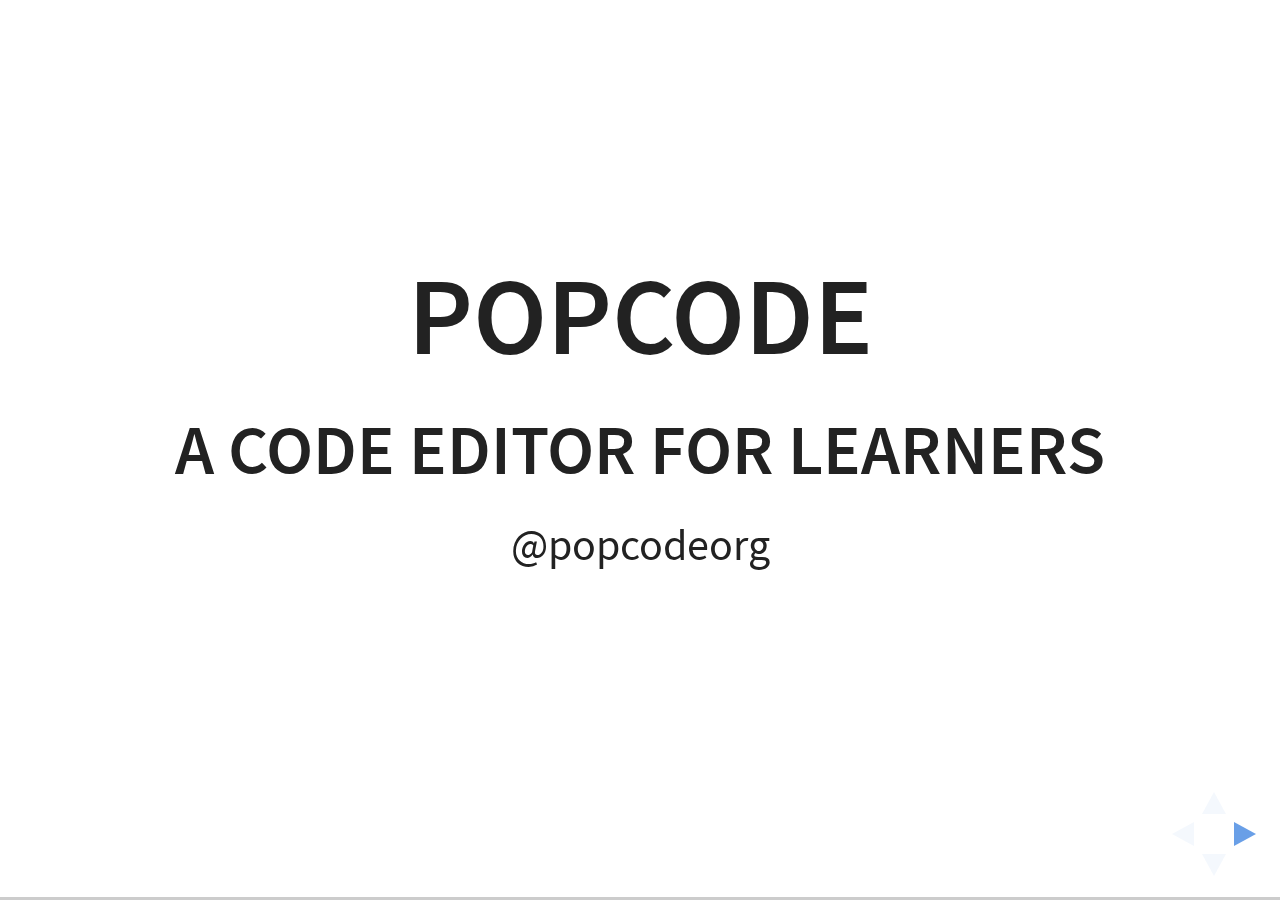
==== commit abf2b2ae: "Just put Twitter handle in intro slide" ====
--- a/csnyc-popcode/index.html
+++ b/csnyc-popcode/index.html
@@ -27,6 +27,7 @@
         <section>
           <h1>Popcode</h1>
           <h2>A Code Editor for Learners</h2>
+          <p>@popcodeorg</p>
         </section>
 
         <section>
@@ -167,6 +168,9 @@
 
         <section>
           <h3>Tiered learning support</h3>
+          <div>
+            <img data-src="images/tiered.png">
+          </div>
         </section>
 
         <section>
@@ -182,6 +186,7 @@
           <h1>Activity</h1>
           <p><code>http://bit.ly/csnycpopcode1</code></p>
           <p><code>http://bit.ly/csnycpopcode2</code></p>
+          <p><code>http://bit.ly/csnycpopcode3</code></p>
         </section>
 
         <section>
